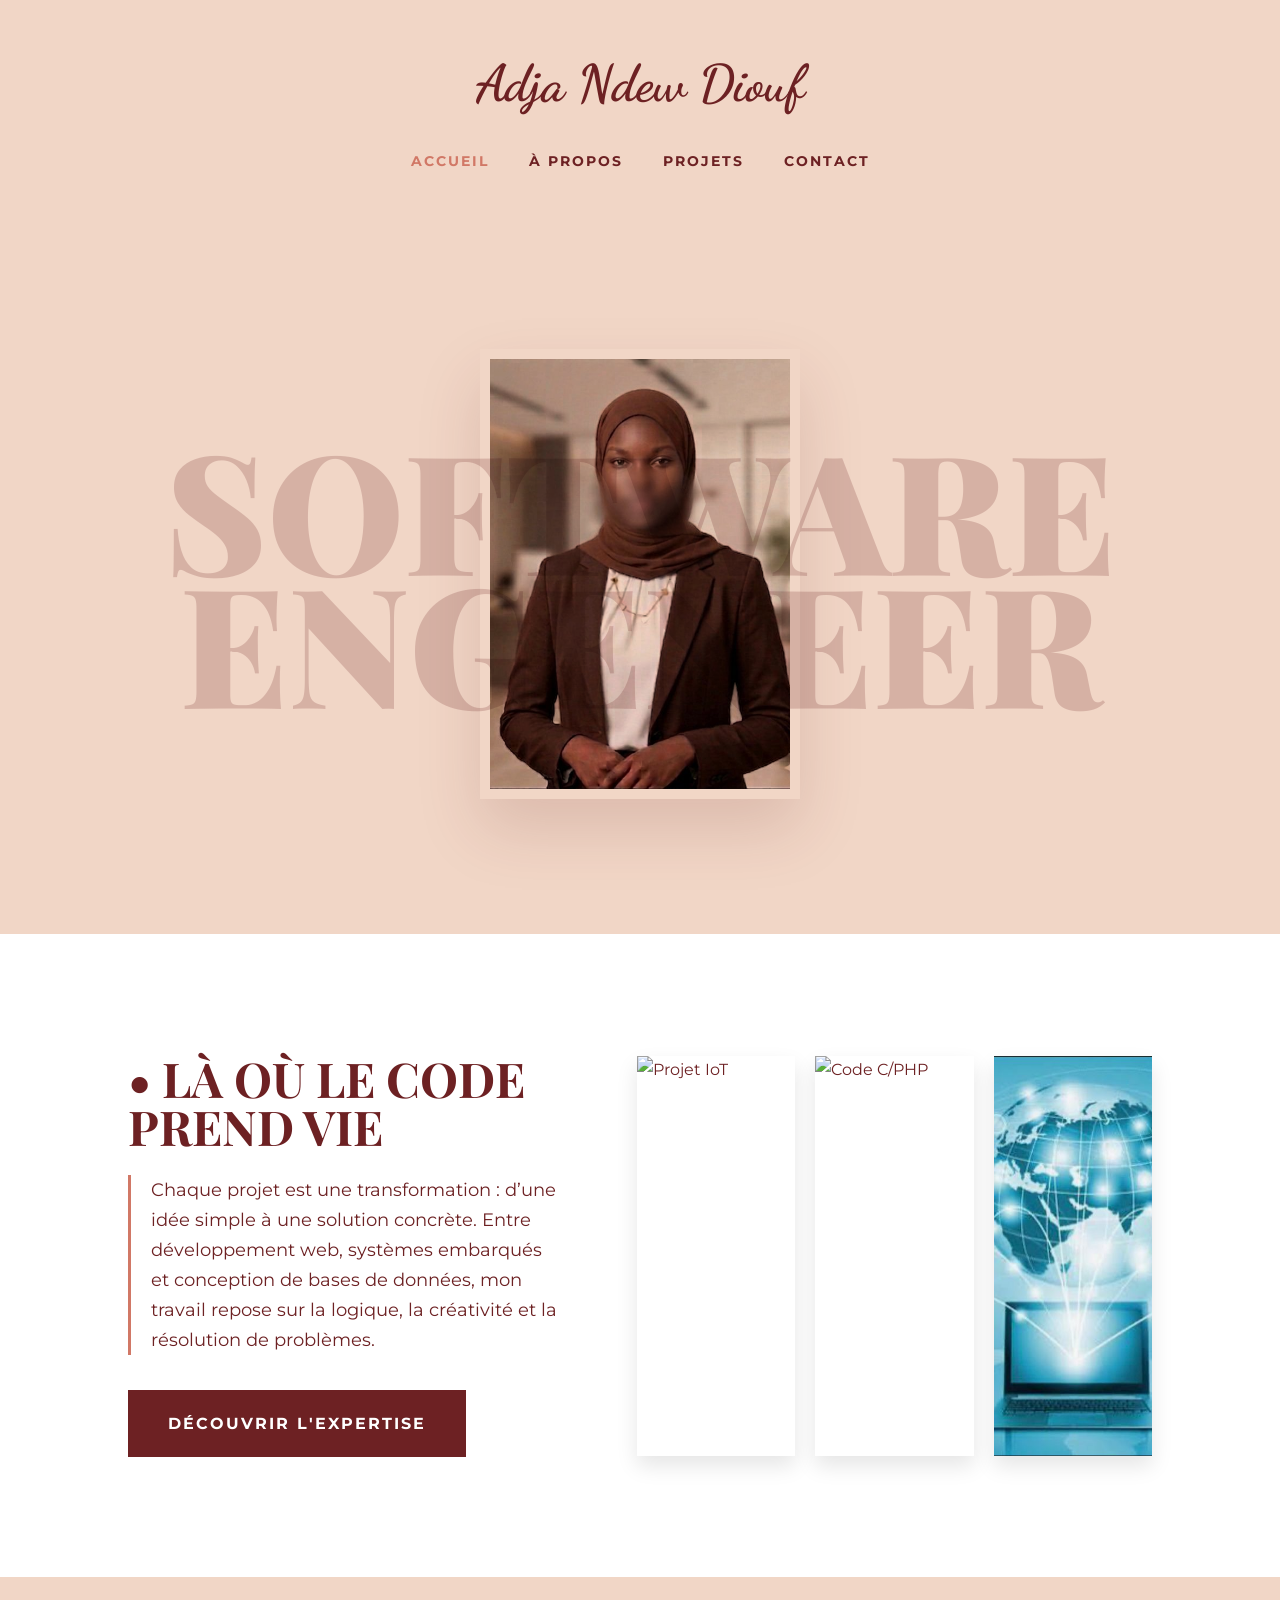
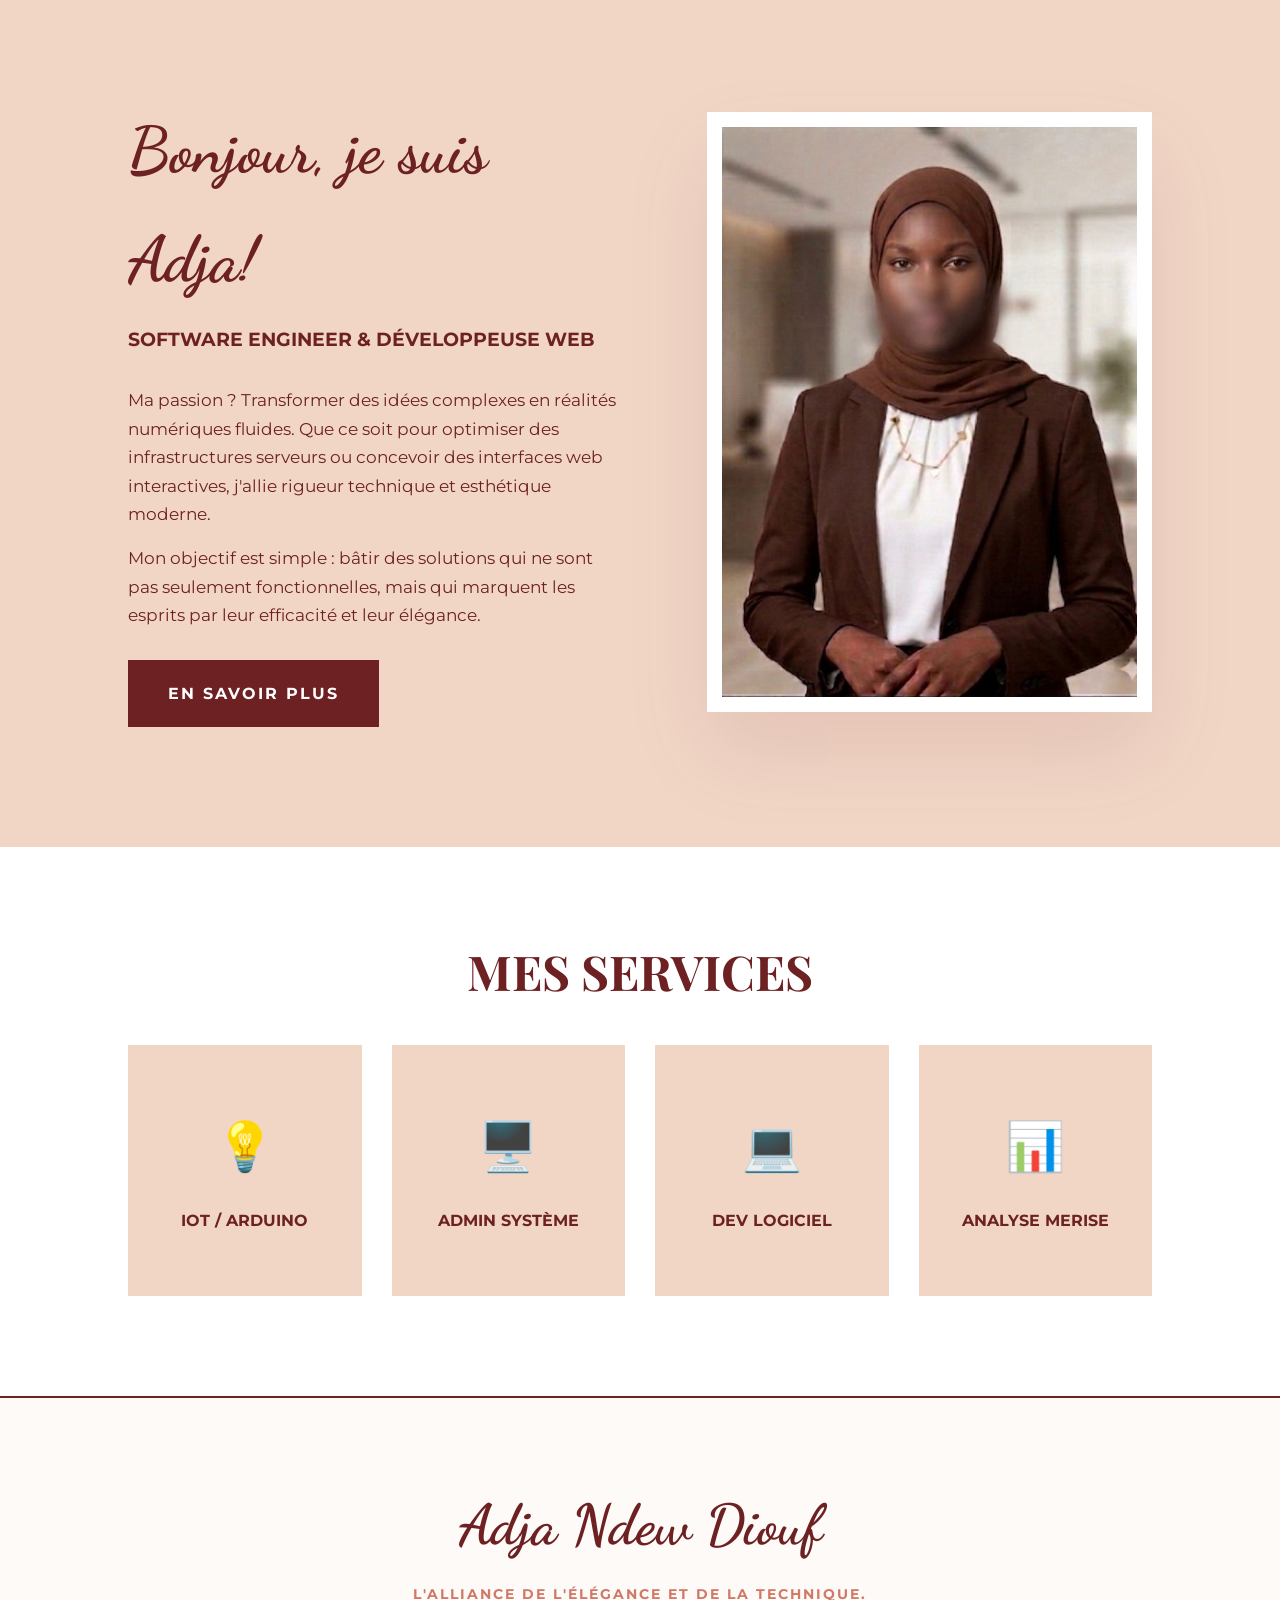
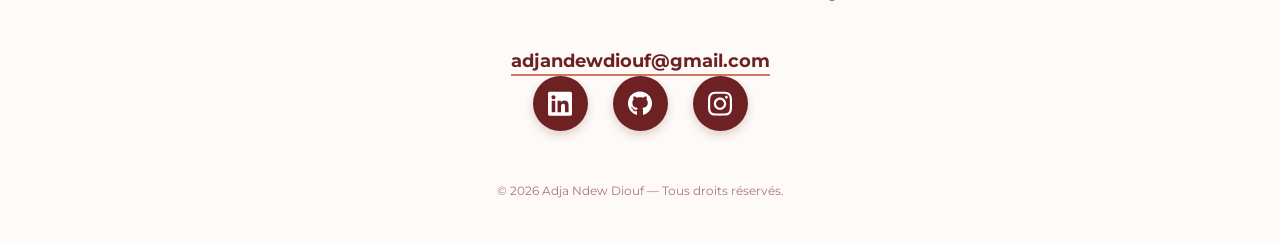
==== index.html @ 98b559bf "Add files via upload" ====
<!DOCTYPE html>
<html lang="fr">
<head>
    <meta charset="UTF-8">
    <meta name="viewport" content="width=device-width, initial-scale=1.0">
    <title>Adja Ndew Diouf | Portfolio</title>
    <link href="https://fonts.googleapis.com/css2?family=Montserrat:wght@400;700&family=Playfair+Display:wght@900&family=Dancing+Script:wght@700&display=swap" rel="stylesheet">
    <link rel="stylesheet" href="css/style.css">
</head>
<body>

    <header>
        <div class="logo">Adja Ndew Diouf</div>
        <nav>
            <ul>
                <li><a href="index.html" class="active">ACCUEIL</a></li>
                <li><a href="pages/a_propos.html">À PROPOS</a></li>
                <li><a href="pages/projets.html">PROJETS</a></li>
                <li><a href="pages/contact.html">CONTACT</a></li>
            </ul>
        </nav>
    </header>

    <section class="hero-section">
        <div class="hero-container">
            <h1 class="hero-bg-text">SOFTWARE<br>ENGENEER</h1>
            <div class="hero-image-box">
                <img src="images/profil.jpeg" alt="Adja Ndew Diouf">
            </div>
        </div>
    </section>

    <section class="projets-discrets">
        <div class="left-content">
            <h2 class="main-title">•	Là où le code prend vie</h2>
            <p class="description-attirante">
               Chaque projet est une transformation : d’une idée simple à une solution concrète. Entre développement web, systèmes embarqués et conception de bases de données, mon travail repose sur la logique, la créativité et la résolution de problèmes.
            </p>
            <a href="pages/projets.html" class="btn-decouvrir">DÉCOUVRIR L'EXPERTISE</a>
        </div>
        
        <div class="right-content">
            <div class="projects-mini-grid">
                <div class="mini-card">
                    <img src="https://images.unsplash.com/photo-1518770660439-4636190af475?q=80&w=400" alt="Projet IoT">
                    <div class="overlay"><span>SMART IOT</span></div>
                </div>
                <div class="mini-card">
                    <img src="https://images.unsplash.com/photo-1555066931-4365d14bab8c?q=80&w=400" alt="Code C/PHP">
                    <div class="overlay"><span>DEV LOGICIEL</span></div>
                </div>
                <div class="mini-card">
                    <img src="images/windows.jpeg" alt="Windows Server">
                    <div class="overlay"><span>ADMIN SYSTÈME</span></div>
                </div>
            </div>
        </div>
    </section>

    <section class="hey-babe">
        <div class="babe-content">
            <h2 class="handwritten">Bonjour, je suis Adja!</h2>
            <h3>SOFTWARE ENGINEER & DÉVELOPPEUSE WEB</h3>
            <div class="bio-paragraph">
                <p>Ma passion ? Transformer des idées complexes en réalités numériques fluides. Que ce soit pour optimiser des infrastructures serveurs ou concevoir des interfaces web interactives, j'allie rigueur technique et esthétique moderne.</p>
                <p>Mon objectif est simple : bâtir des solutions qui ne sont pas seulement fonctionnelles, mais qui marquent les esprits par leur efficacité et leur élégance.</p>
            </div>
            <a href="pages/a_propos.html" class="btn-more">EN SAVOIR PLUS</a>
        </div>
        <div class="babe-image-container">
            <img src="images/profil.jpeg" alt="Adja Portrait">
        </div>
    </section>

    <section class="services">
        <h2 class="main-title">MES SERVICES</h2>
        <div class="services-grid">
            <div class="service-card"><div class="service-icon">💡</div><h4>IOT / ARDUINO</h4></div>
            <div class="service-card"><div class="service-icon">🖥️</div><h4>ADMIN SYSTÈME</h4></div>
            <div class="service-card"><div class="service-icon">💻</div><h4>DEV LOGICIEL</h4></div>
            <div class="service-card"><div class="service-icon">📊</div><h4>ANALYSE MERISE</h4></div>
        </div>
    </section>

  <footer class="main-footer">
    <h2 class="footer-logo">Adja Ndew Diouf</h2>
    <p class="footer-tagline">L'ALLIANCE DE L'ÉLÉGANCE ET DE LA TECHNIQUE.</p>

    <div class="footer-contact">
        <a href="mailto:contact@gmail.com" class="email-link">adjandewdiouf@gmail.com</a>
    </div>

    <div class="footer-socials">
        <a href="https://www.linkedin.com/in/adja-ndew-diouf" target="_blank" class="social-circle">
            <svg viewBox="0 0 448 512" width="24"><path fill="white" d="M416 32H31.9C14.3 32 0 46.5 0 64.3v383.4C0 465.5 14.3 480 31.9 480H416c17.6 0 32-14.5 32-32.3V64.3c0-17.8-14.4-32.3-32-32.3zM135.4 416H69V202.2h66.5V416zm-33.2-243c-21.3 0-38.5-17.3-38.5-38.5S80.9 96 102.2 96c21.2 0 38.5 17.3 38.5 38.5 0 21.3-17.2 38.5-38.5 38.5zm282.1 243h-66.4V312c0-24.8-.5-56.7-34.5-56.7-34.6 0-39.9 27-39.9 54.9V416h-66.4V202.2h63.7v29.2h.9c8.9-16.8 30.6-34.5 62.9-34.5 67.2 0 79.7 44.3 79.7 101.9V416z"/></svg>
        </a>

        <a href="https://github.com/votre-pseudo" target="_blank" class="social-circle">
            <svg viewBox="0 0 496 512" width="24"><path fill="white" d="M165.9 397.4c0 2-2.3 3.6-5.2 3.6-3.3.3-5.6-1.3-5.6-3.6 0-2 2.3-3.6 5.2-3.6 3-.3 5.6 1.3 5.6 3.6zm-31.1-4.5c-.7 2 1.3 4.3 4.3 4.9 2.6 1 5.6 0 6.2-2s-1.3-4.3-4.3-5.2c-2.6-.7-5.5.3-6.2 2.3zm44.2-1.7c-2.9.7-4.9 2.6-4.6 4.9.3 2 2.9 3.3 5.9 2.6 2.9-.7 4.9-2.6 4.6-4.6-.3-1.9-3-3.2-5.9-2.9zM244.8 8C106.1 8 0 113.3 0 252c0 110.9 69.8 205.8 169.5 239.2 12.8 2.3 17.3-5.6 17.3-12.1 0-6.2-.3-40.4-.3-61.4 0 0-70 15-84.7-29.8 0 0-11.4-29.1-27.8-36.6 0 0-22.9-15.7 1.6-15.4 0 0 24.9 2 38.6 25.8 21.9 38.6 58.6 27.5 72.9 20.9 2.3-16 8.8-27.1 16-33.7-55.9-6.2-112.3-14.3-112.3-110.5 0-27.5 7.6-41.3 23.6-58.9-2.6-6.5-11.1-33.3 2.6-67.9 20.9-6.5 69 27 69 27 20-5.6 41.5-8.5 62.8-8.5s42.8 2.9 62.8 8.5c0 0 48.1-33.6 69-27 13.7 34.7 5.2 61.4 2.6 67.9 16 17.7 25.8 31.5 25.8 58.9 0 96.5-58.9 104.2-114.8 110.5 9.2 7.9 17 22.9 17 46.4 0 33.7-.3 75.4-.3 83.6 0 6.5 4.6 14.4 17.3 12.1C428.2 457.8 496 362.9 496 252 496 113.3 383.5 8 244.8 8zM97.2 352.9c-1.3 1-1 3.3.7 5.2 1.6 1.6 3.9 2.3 5.2 1 1.3-1 1-3.3-.7-5.2-1.6-1.6-3.9-2.3-5.2-1zm-10.8-8.1c-.7 1.3.3 2.9 2.3 3.9 1.6 1 3.6.7 4.3-.7.7-1.3-.3-2.9-2.3-3.9-2-.6-3.6-.3-4.3.7zm32.4 35.6c-1.6 1.3-1 4.3 1.3 6.2 2.3 2.3 5.2 2.6 6.5 1 1.3-1.3.7-4.3-1.3-6.2-2.2-2.3-5.2-2.6-6.5-1zm-11.4-14.7c-1.6 1-1.6 3.6 0 5.9 1.6 2.3 4.3 3.3 5.6 2.3 1.6-1.3 1.6-3.9 0-6.2-1.4-2.3-4-3.3-5.6-2z"/></svg>
        </a>

        <a href="https://www.instagram.com/votre-pseudo" target="_blank" class="social-circle">
            <svg viewBox="0 0 448 512" width="24"><path fill="white" d="M224.1 141c-63.6 0-114.9 51.3-114.9 114.9s51.3 114.9 114.9 114.9S339 319.5 339 255.9 287.7 141 224.1 141zm0 189.6c-41.1 0-74.7-33.5-74.7-74.7s33.5-74.7 74.7-74.7 74.7 33.5 74.7 74.7-33.6 74.7-74.7 74.7zm146.4-194.3c0 14.9-12 26.8-26.8 26.8-14.9 0-26.8-12-26.8-26.8s12-26.8 26.8-26.8 26.8 12 26.8 26.8zm76.1 27.2c-1.7-35.9-9.9-67.7-36.2-93.9-26.2-26.2-58-34.4-93.9-36.2-37-2.1-147.9-2.1-184.9 0-35.8 1.7-67.6 9.9-93.9 36.1s-34.4 58-36.2 93.9c-2.1 37-2.1 147.9 0 184.9 1.7 35.9 9.9 67.7 36.2 93.9s58 34.4 93.9 36.2c37 2.1 147.9 2.1 184.9 0 35.9-1.7 67.7-9.9 93.9-36.2 26.2-26.2 34.4-58 36.2-93.9 2.1-37 2.1-147.8 0-184.8zM398.8 388c-7.8 19.6-22.9 34.7-42.6 42.6-29.5 11.7-99.5 9-132.1 9s-102.7 2.6-132.1-9c-19.6-7.8-34.7-22.9-42.6-42.6-11.7-29.5-9-99.5-9-132.1s-2.6-102.7 9-132.1c7.8-19.6 22.9-34.7 42.6-42.6 29.5-11.7 99.5-9 132.1-9s102.7-2.6 132.1 9c19.6 7.8 34.7 22.9 42.6 42.6 11.7 29.5 9 99.5 9 132.1s2.7 102.7-9 132.1z"/></svg>
        </a>
    </div>

    <div class="copyright">
        &copy; 2026 Adja Ndew Diouf — Tous droits réservés.
    </div>
</footer>

</body>
</html>
---- css/style.css ----
:root {
    --fuchsia: #6D2123; /* Bordeaux */
    --creme: #F1D6C6;   /* Rose Poudré */
    --noir: #D17866;    /* Saumon (utilisé pour les contrastes) */
}

* { margin: 0; padding: 0; box-sizing: border-box; }
body { font-family: 'Montserrat', sans-serif; background-color: var(--creme); color: var(--fuchsia); line-height: 1.7; overflow-x: hidden; }

/* HEADER & LOGO GRAS */
header { padding: 40px 0; text-align: center; }
.logo { font-family: 'Dancing Script', cursive; font-size: 3.2rem; font-weight: 700; color: var(--fuchsia); transition: 0.4s; }
.logo:hover { letter-spacing: 3px; color: var(--noir); }

nav ul { display: flex; justify-content: center; list-style: none; gap: 40px; margin-top: 20px; }
nav ul li a { text-decoration: none; color: var(--fuchsia); font-weight: 700; font-size: 0.85rem; text-transform: uppercase; letter-spacing: 2px; }
nav ul li a:hover, nav ul li a.active { color: var(--noir); }

/* HERO SECTION : CENTRAGE PARFAIT */
.hero-section { height: 80vh; display: flex; justify-content: center; align-items: center; position: relative; }
.hero-container { position: relative; display: flex; justify-content: center; align-items: center; width: 100%; }
.hero-bg-text { position: absolute; z-index: 1; font-family: 'Playfair Display', serif; font-size: 13vw; color: var(--fuchsia); line-height: 0.8; text-align: center; font-weight: 900; opacity: 0.2; }
.hero-image-box { position: relative; z-index: 2; width: 320px; height: 450px; background: white; padding: 10px; box-shadow: 0 30px 60px rgba(109,33,35,0.15); mix-blend-mode: multiply; }
.hero-image-box img { width: 100%; height: 100%; object-fit: cover; }

/* PROJETS PHARES : MISE EN PAGE CAPTIVANTE */
.projets-discrets { display: flex; padding: 120px 10%; align-items: center; gap: 80px; background: white; }
.left-content { flex: 1; }
.description-attirante { font-size: 1.1rem; color: var(--fuchsia); margin-bottom: 35px; border-left: 3px solid var(--noir); padding-left: 20px; }
.main-title { font-family: 'Playfair Display', serif; font-size: 3rem; text-transform: uppercase; margin-bottom: 25px; color: var(--fuchsia); line-height: 1; }
.btn-decouvrir, .btn-more { display: inline-block; padding: 20px 40px; background: var(--fuchsia); color: white; text-decoration: none; font-weight: 700; letter-spacing: 2px; transition: 0.4s; }
.btn-decouvrir:hover, .btn-more:hover { background: var(--noir); transform: translateY(-8px); box-shadow: 0 15px 30px rgba(209,120,102,0.2); }

.right-content { flex: 1.2; }
.projects-mini-grid { display: grid; grid-template-columns: repeat(3, 1fr); gap: 20px; }
.mini-card { height: 400px; position: relative; overflow: hidden; box-shadow: 0 10px 20px rgba(0,0,0,0.1); transition: 0.6s cubic-bezier(0.23, 1, 0.32, 1); }
.mini-card img { width: 100%; height: 100%; object-fit: cover; transition: 0.6s; }
.mini-card:hover { transform: translateY(-20px); }
.mini-card:hover img { transform: scale(1.1); }
.overlay { position: absolute; bottom: 0; width: 100%; background: linear-gradient(transparent, rgba(109, 33, 35, 0.8)); color: white; padding: 20px; text-align: center; font-weight: 700; opacity: 0; transition: 0.4s; }
.mini-card:hover .overlay { opacity: 1; }

/* SECTION HEY ADJA : ÉQUILIBRE PHOTO/TEXTE */
.hey-babe { display: flex; padding: 120px 10%; align-items: center; gap: 80px; }
.babe-content { flex: 1.2; }
.handwritten { font-family: 'Dancing Script', cursive; color: var(--fuchsia); font-size: 4rem; margin-bottom: 10px; }
.bio-paragraph { margin: 30px 0; font-size: 1.05rem; color: var(--fuchsia); }
.bio-paragraph p { margin-bottom: 15px; }
.babe-image-container { flex: 1; height: 600px; background: white; padding: 15px; box-shadow: 0 40px 80px rgba(109,33,35,0.1); }
.babe-image-container img { width: 100%; height: 100%; object-fit: cover; }

/* SERVICES SURVOL INCROYABLE */
.services { padding: 100px 10%; text-align: center; background: white; }
.services-grid { display: grid; grid-template-columns: repeat(4, 1fr); gap: 30px; margin-top: 50px; }
.service-card { background: var(--creme); padding: 60px 20px; transition: 0.5s; border: 1px solid transparent; }
.service-card:hover { transform: translateY(-25px); background: white; border-color: var(--fuchsia); box-shadow: 0 30px 60px rgba(109, 33, 35, 0.15); }
.service-icon { font-size: 3rem; margin-bottom: 20px; }

/* FOOTER MIGNON & CHIC */
footer { padding: 80px 10% 40px; background: white; text-align: center; }
.footer-inner { max-width: 900px; margin: 0 auto; }
.footer-logo { font-family: 'Dancing Script', cursive; font-size: 2.5rem; color: var(--fuchsia); font-weight: 700; }
.footer-divider { width: 50px; height: 3px; background: var(--fuchsia); margin: 20px auto; }
.social-links { margin: 30px 0; }
.social-links a { text-decoration: none; color: var(--fuchsia); font-weight: 700; margin: 0 20px; font-size: 0.8rem; letter-spacing: 2px; transition: 0.3s; }
.social-links a:hover { color: var(--noir); }
.footer-tagline { font-size: 0.8rem; letter-spacing: 3px; color: var(--noir); margin-bottom: 15px; }
.contact-highlight { font-family: 'Playfair Display', serif; font-size: 1.5rem; font-weight: 900; color: var(--fuchsia); border-bottom: 4px solid var(--noir); display: inline-block; }
/* --- FOOTER : ÉQUILIBRE MARRON & ROSE --- */
footer {
    background-color: #fdfaf8; /* Fond rose poudré très clair */
    padding: 80px 10% 40px;
    text-align: center;
    border-top: 2px solid #6D2123; /* Ligne marron fine en haut */
}

.footer-logo {
    font-family: 'Dancing Script', cursive;
    font-size: 3.5rem;
    color: #6D2123; /* Marron pour le nom */
    margin-bottom: 10px;
}

.footer-tagline {
    font-size: 0.85rem;
    letter-spacing: 2px;
    text-transform: uppercase;
    color: #D17866; /* Saumon pour le contraste */
    margin-bottom: 40px;
    font-weight: 700;
}

/* LES BOUTONS SOCIAUX (Plus de Marron ici) */
.footer-socials {
    display: flex;
    justify-content: center;
    gap: 25px;
    margin-bottom: 50px;
}

.social-circle {
    width: 55px;
    height: 55px;
    display: flex;
    justify-content: center;
    align-items: center;
    background-color: #6D2123; /* Fond Marron pour les cercles */
    color: #ffffff !important; /* Icônes blanches pour bien voir */
    border-radius: 50%;
    font-size: 1.5rem;
    text-decoration: none;
    transition: all 0.4s ease;
    box-shadow: 0 4px 10px rgba(109, 33, 35, 0.2);
}

.social-circle:hover {
    background-color: #D17866; /* Devient saumon au survol */
    transform: translateY(-5px);
    box-shadow: 0 8px 15px rgba(209, 120, 102, 0.3);
}

.email-link {
    text-decoration: none;
    color: #6D2123; /* Texte email en marron */
    font-weight: 700;
    font-size: 1.1rem;
    border-bottom: 2px solid #D17866;
    padding-bottom: 3px;
    transition: 0.3s;
}

.email-link:hover {
    color: #D17866;
    border-bottom-color: #6D2123;
}

.copyright {
    margin-top: 50px;
    font-size: 0.75rem;
    color: #6D2123;
    opacity: 0.6;
}
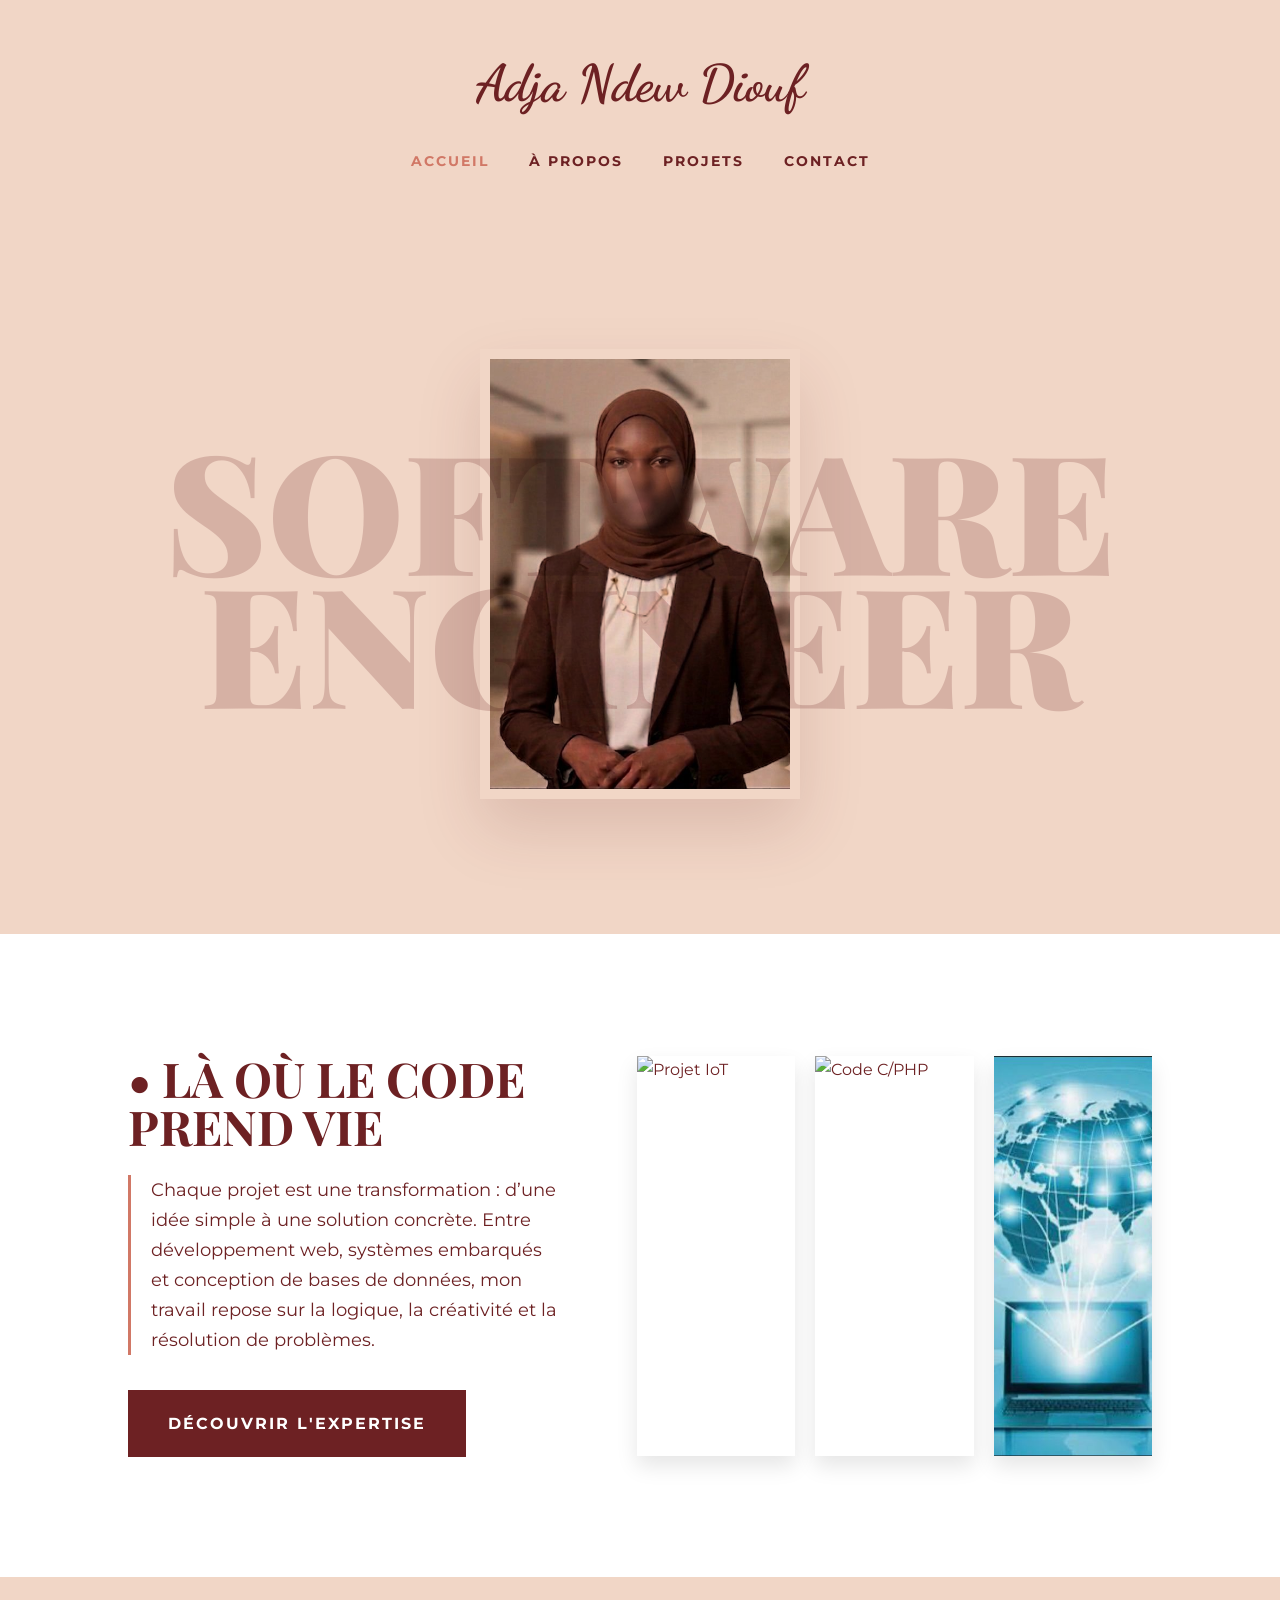
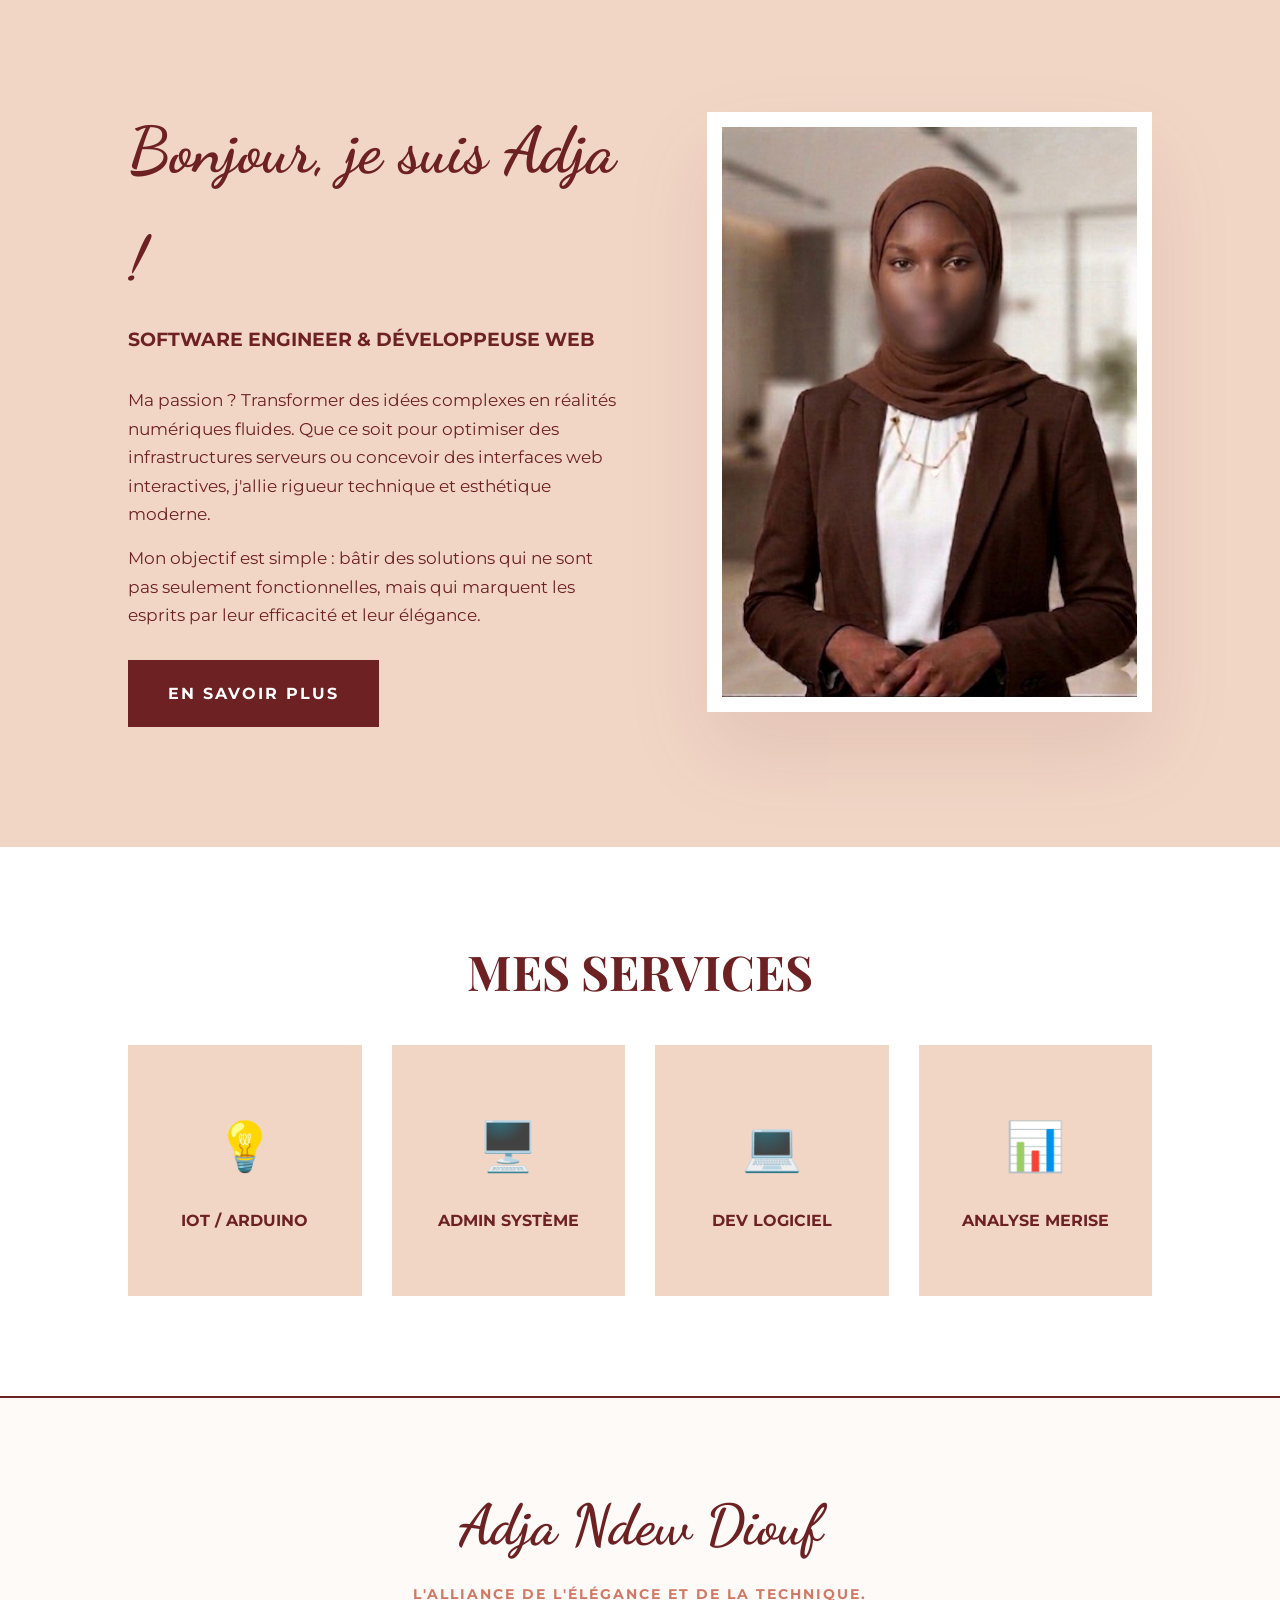
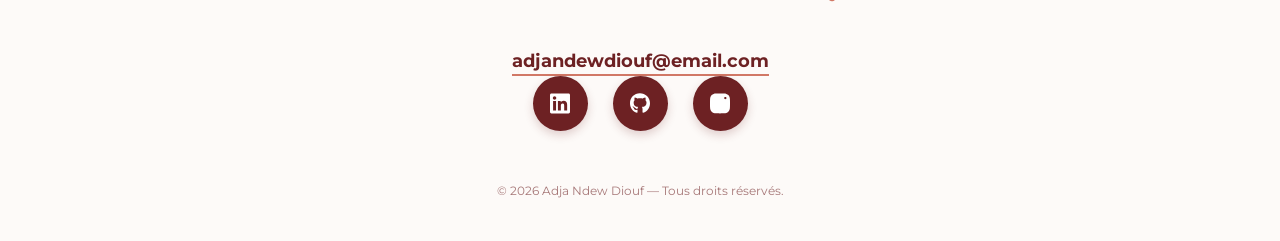
==== commit dc9e35e0: "Enhance image handling and mobile layout Added styles to improve image display and ensure hero secti" ====
--- a/index.html
+++ b/index.html
@@ -6,6 +6,12 @@
     <title>Adja Ndew Diouf | Portfolio</title>
     <link href="https://fonts.googleapis.com/css2?family=Montserrat:wght@400;700&family=Playfair+Display:wght@900&family=Dancing+Script:wght@700&display=swap" rel="stylesheet">
     <link rel="stylesheet" href="css/style.css">
+    <style>
+        /* Correction rapide pour l'affichage des images si elles débordent */
+        img { max-width: 100%; height: auto; display: block; }
+        /* Assure que la section hero reste propre sur mobile */
+        .hero-bg-text { pointer-events: none; }
+    </style>
 </head>
 <body>
 
@@ -23,7 +29,7 @@
 
     <section class="hero-section">
         <div class="hero-container">
-            <h1 class="hero-bg-text">SOFTWARE<br>ENGENEER</h1>
+            <h1 class="hero-bg-text">SOFTWARE<br>ENGINEER</h1>
             <div class="hero-image-box">
                 <img src="images/profil.jpeg" alt="Adja Ndew Diouf">
             </div>
@@ -32,7 +38,7 @@
 
     <section class="projets-discrets">
         <div class="left-content">
-            <h2 class="main-title">•	Là où le code prend vie</h2>
+            <h2 class="main-title">• Là où le code prend vie</h2>
             <p class="description-attirante">
                Chaque projet est une transformation : d’une idée simple à une solution concrète. Entre développement web, systèmes embarqués et conception de bases de données, mon travail repose sur la logique, la créativité et la résolution de problèmes.
             </p>
@@ -59,7 +65,7 @@
 
     <section class="hey-babe">
         <div class="babe-content">
-            <h2 class="handwritten">Bonjour, je suis Adja!</h2>
+            <h2 class="handwritten">Bonjour, je suis Adja !</h2>
             <h3>SOFTWARE ENGINEER & DÉVELOPPEUSE WEB</h3>
             <div class="bio-paragraph">
                 <p>Ma passion ? Transformer des idées complexes en réalités numériques fluides. Que ce soit pour optimiser des infrastructures serveurs ou concevoir des interfaces web interactives, j'allie rigueur technique et esthétique moderne.</p>
@@ -82,32 +88,30 @@
         </div>
     </section>
 
-  <footer class="main-footer">
-    <h2 class="footer-logo">Adja Ndew Diouf</h2>
-    <p class="footer-tagline">L'ALLIANCE DE L'ÉLÉGANCE ET DE LA TECHNIQUE.</p>
+    <footer class="main-footer">
+        <h2 class="footer-logo">Adja Ndew Diouf</h2>
+        <p class="footer-tagline">L'ALLIANCE DE L'ÉLÉGANCE ET DE LA TECHNIQUE.</p>
 
-    <div class="footer-contact">
-        <a href="mailto:contact@gmail.com" class="email-link">adjandewdiouf@gmail.com</a>
-    </div>
+        <div class="footer-contact">
+            <a href="mailto:adjandewdiouf@email.com" class="email-link">adjandewdiouf@email.com</a>
+        </div>
 
-    <div class="footer-socials">
-        <a href="https://www.linkedin.com/in/adja-ndew-diouf" target="_blank" class="social-circle">
-            <svg viewBox="0 0 448 512" width="24"><path fill="white" d="M416 32H31.9C14.3 32 0 46.5 0 64.3v383.4C0 465.5 14.3 480 31.9 480H416c17.6 0 32-14.5 32-32.3V64.3c0-17.8-14.4-32.3-32-32.3zM135.4 416H69V202.2h66.5V416zm-33.2-243c-21.3 0-38.5-17.3-38.5-38.5S80.9 96 102.2 96c21.2 0 38.5 17.3 38.5 38.5 0 21.3-17.2 38.5-38.5 38.5zm282.1 243h-66.4V312c0-24.8-.5-56.7-34.5-56.7-34.6 0-39.9 27-39.9 54.9V416h-66.4V202.2h63.7v29.2h.9c8.9-16.8 30.6-34.5 62.9-34.5 67.2 0 79.7 44.3 79.7 101.9V416z"/></svg>
-        </a>
+        <div class="footer-socials">
+            <a href="https://www.linkedin.com/in/adja-ndew-diouf" target="_blank" class="social-circle">
+                <svg viewBox="0 0 448 512" width="20"><path fill="white" d="M416 32H31.9C14.3 32 0 46.5 0 64.3v383.4C0 465.5 14.3 480 31.9 480H416c17.6 0 32-14.5 32-32.3V64.3c0-17.8-14.4-32.3-32-32.3zM135.4 416H69V202.2h66.5V416zm-33.2-243c-21.3 0-38.5-17.3-38.5-38.5S80.9 96 102.2 96c21.2 0 38.5 17.3 38.5 38.5 0 21.3-17.2 38.5-38.5 38.5zm282.1 243h-66.4V312c0-24.8-.5-56.7-34.5-56.7-34.6 0-39.9 27-39.9 54.9V416h-66.4V202.2h63.7v29.2h.9c8.9-16.8 30.6-34.5 62.9-34.5 67.2 0 79.7 44.3 79.7 101.9V416z"/></svg>
+            </a>
+            <a href="https://github.com/votre-pseudo" target="_blank" class="social-circle">
+                <svg viewBox="0 0 496 512" width="20"><path fill="white" d="M165.9 397.4c0 2-2.3 3.6-5.2 3.6-3.3.3-5.6-1.3-5.6-3.6 0-2 2.3-3.6 5.2-3.6 3-.3 5.6 1.3 5.6 3.6zm-31.1-4.5c-.7 2 1.3 4.3 4.3 4.9 2.6 1 5.6 0 6.2-2s-1.3-4.3-4.3-5.2c-2.6-.7-5.5.3-6.2 2.3zm44.2-1.7c-2.9.7-4.9 2.6-4.6 4.9.3 2 2.9 3.3 5.9 2.6 2.9-.7 4.9-2.6 4.6-4.6-.3-1.9-3-3.2-5.9-2.9zM244.8 8C106.1 8 0 113.3 0 252c0 110.9 69.8 205.8 169.5 239.2 12.8 2.3 17.3-5.6 17.3-12.1 0-6.2-.3-40.4-.3-61.4 0 0-70 15-84.7-29.8 0 0-11.4-29.1-27.8-36.6 0 0-22.9-15.7 1.6-15.4 0 0 24.9 2 38.6 25.8 21.9 38.6 58.6 27.5 72.9 20.9 2.3-16 8.8-27.1 16-33.7-55.9-6.2-112.3-14.3-112.3-110.5 0-27.5 7.6-41.3 23.6-58.9-2.6-6.5-11.1-33.3 2.6-67.9 20.9-6.5 69 27 69 27 20-5.6 41.5-8.5 62.8-8.5s42.8 2.9 62.8 8.5c0 0 48.1-33.6 69-27 13.7 34.7 5.2 61.4 2.6 67.9 16 17.7 25.8 31.5 25.8 58.9 0 96.5-58.9 104.2-114.8 110.5 9.2 7.9 17 22.9 17 46.4 0 33.7-.3 75.4-.3 83.6 0 6.5 4.6 14.4 17.3 12.1C428.2 457.8 496 362.9 496 252 496 113.3 383.5 8 244.8 8z"/></svg>
+            </a>
+            <a href="https://www.instagram.com/aadja.ndw" target="_blank" class="social-circle">
+                <svg viewBox="0 0 448 512" width="20"><path fill="white" d="M224.1 141c-63.6 0-114.9 51.3-114.9 114.9s51.3 114.9 114.9 114.9S339 319.5 339 255.9 287.7 141 224.1 141zm0 189.6c-41.1 0-74.7-33.5-74.7-74.7s33.5-74.7 74.7-74.7 74.7 33.5 74.7 74.7-33.6 74.7-74.7 74.7zm146.4-194.3c0 14.9-12 26.8-26.8 26.8-14.9 0-26.8-12-26.8-26.8s12-26.8 26.8-26.8 26.8 12 26.8 26.8zm76.1 27.2c-1.7-35.9-9.9-67.7-36.2-93.9-26.2-26.2-58-34.4-93.9-36.2-37-2.1-147.9-2.1-184.9 0-35.8 1.7-67.6 9.9-93.9 36.1s-34.4 58-36.2 93.9c-2.1 37-2.1 147.9 0 184.9 1.7 35.9 9.9 67.7 36.2 93.9s58 34.4 93.9 36.2c37 2.1 147.9 2.1 184.9 0 35.9-1.7 67.7-9.9 93.9-36.2 26.2-26.2 34.4-58 36.2-93.9 2.1-37 2.1-147.8 0-184.8z"/></svg>
+            </a>
+        </div>
 
-        <a href="https://github.com/votre-pseudo" target="_blank" class="social-circle">
-            <svg viewBox="0 0 496 512" width="24"><path fill="white" d="M165.9 397.4c0 2-2.3 3.6-5.2 3.6-3.3.3-5.6-1.3-5.6-3.6 0-2 2.3-3.6 5.2-3.6 3-.3 5.6 1.3 5.6 3.6zm-31.1-4.5c-.7 2 1.3 4.3 4.3 4.9 2.6 1 5.6 0 6.2-2s-1.3-4.3-4.3-5.2c-2.6-.7-5.5.3-6.2 2.3zm44.2-1.7c-2.9.7-4.9 2.6-4.6 4.9.3 2 2.9 3.3 5.9 2.6 2.9-.7 4.9-2.6 4.6-4.6-.3-1.9-3-3.2-5.9-2.9zM244.8 8C106.1 8 0 113.3 0 252c0 110.9 69.8 205.8 169.5 239.2 12.8 2.3 17.3-5.6 17.3-12.1 0-6.2-.3-40.4-.3-61.4 0 0-70 15-84.7-29.8 0 0-11.4-29.1-27.8-36.6 0 0-22.9-15.7 1.6-15.4 0 0 24.9 2 38.6 25.8 21.9 38.6 58.6 27.5 72.9 20.9 2.3-16 8.8-27.1 16-33.7-55.9-6.2-112.3-14.3-112.3-110.5 0-27.5 7.6-41.3 23.6-58.9-2.6-6.5-11.1-33.3 2.6-67.9 20.9-6.5 69 27 69 27 20-5.6 41.5-8.5 62.8-8.5s42.8 2.9 62.8 8.5c0 0 48.1-33.6 69-27 13.7 34.7 5.2 61.4 2.6 67.9 16 17.7 25.8 31.5 25.8 58.9 0 96.5-58.9 104.2-114.8 110.5 9.2 7.9 17 22.9 17 46.4 0 33.7-.3 75.4-.3 83.6 0 6.5 4.6 14.4 17.3 12.1C428.2 457.8 496 362.9 496 252 496 113.3 383.5 8 244.8 8zM97.2 352.9c-1.3 1-1 3.3.7 5.2 1.6 1.6 3.9 2.3 5.2 1 1.3-1 1-3.3-.7-5.2-1.6-1.6-3.9-2.3-5.2-1zm-10.8-8.1c-.7 1.3.3 2.9 2.3 3.9 1.6 1 3.6.7 4.3-.7.7-1.3-.3-2.9-2.3-3.9-2-.6-3.6-.3-4.3.7zm32.4 35.6c-1.6 1.3-1 4.3 1.3 6.2 2.3 2.3 5.2 2.6 6.5 1 1.3-1.3.7-4.3-1.3-6.2-2.2-2.3-5.2-2.6-6.5-1zm-11.4-14.7c-1.6 1-1.6 3.6 0 5.9 1.6 2.3 4.3 3.3 5.6 2.3 1.6-1.3 1.6-3.9 0-6.2-1.4-2.3-4-3.3-5.6-2z"/></svg>
-        </a>
-
-        <a href="https://www.instagram.com/votre-pseudo" target="_blank" class="social-circle">
-            <svg viewBox="0 0 448 512" width="24"><path fill="white" d="M224.1 141c-63.6 0-114.9 51.3-114.9 114.9s51.3 114.9 114.9 114.9S339 319.5 339 255.9 287.7 141 224.1 141zm0 189.6c-41.1 0-74.7-33.5-74.7-74.7s33.5-74.7 74.7-74.7 74.7 33.5 74.7 74.7-33.6 74.7-74.7 74.7zm146.4-194.3c0 14.9-12 26.8-26.8 26.8-14.9 0-26.8-12-26.8-26.8s12-26.8 26.8-26.8 26.8 12 26.8 26.8zm76.1 27.2c-1.7-35.9-9.9-67.7-36.2-93.9-26.2-26.2-58-34.4-93.9-36.2-37-2.1-147.9-2.1-184.9 0-35.8 1.7-67.6 9.9-93.9 36.1s-34.4 58-36.2 93.9c-2.1 37-2.1 147.9 0 184.9 1.7 35.9 9.9 67.7 36.2 93.9s58 34.4 93.9 36.2c37 2.1 147.9 2.1 184.9 0 35.9-1.7 67.7-9.9 93.9-36.2 26.2-26.2 34.4-58 36.2-93.9 2.1-37 2.1-147.8 0-184.8zM398.8 388c-7.8 19.6-22.9 34.7-42.6 42.6-29.5 11.7-99.5 9-132.1 9s-102.7 2.6-132.1-9c-19.6-7.8-34.7-22.9-42.6-42.6-11.7-29.5-9-99.5-9-132.1s-2.6-102.7 9-132.1c7.8-19.6 22.9-34.7 42.6-42.6 29.5-11.7 99.5-9 132.1-9s102.7-2.6 132.1 9c19.6 7.8 34.7 22.9 42.6 42.6 11.7 29.5 9 99.5 9 132.1s2.7 102.7-9 132.1z"/></svg>
-        </a>
-    </div>
-
-    <div class="copyright">
-        &copy; 2026 Adja Ndew Diouf — Tous droits réservés.
-    </div>
-</footer>
+        <div class="copyright">
+            &copy; 2026 Adja Ndew Diouf — Tous droits réservés.
+        </div>
+    </footer>
 
 </body>
-</html>+</html>
